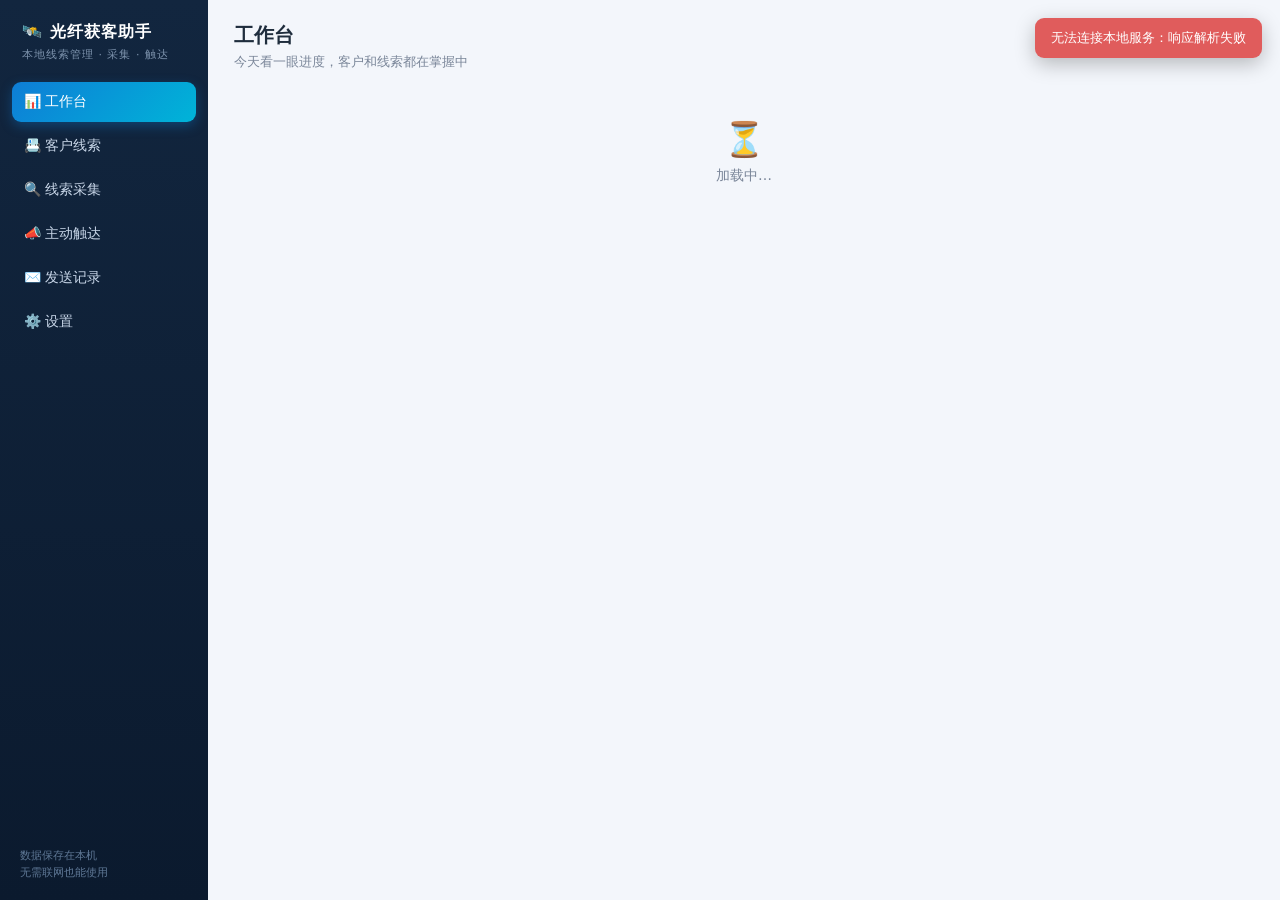
==== static/index.html @ 4c0ca36d "feat: 腾讯云服务器版本 - 落地页表单、定时自动采集、访问密码保护、Linux部署文件" ====
<!DOCTYPE html>
<html lang="zh-CN">
<head>
  <meta charset="UTF-8">
  <meta name="viewport" content="width=device-width, initial-scale=1.0">
  <title>光纤行业获客助手</title>
  <link rel="stylesheet" href="/static/style.css">
</head>
<body>
  <div class="app">
    <aside class="sidebar">
      <div class="brand">🛰️ 光纤获客助手<small>本地线索管理 · 采集 · 触达</small></div>
      <nav>
        <button class="nav-item active" data-page="dashboard">📊 工作台</button>
        <button class="nav-item" data-page="leads">📇 客户线索</button>
        <button class="nav-item" data-page="collect">🔍 线索采集</button>
        <button class="nav-item" data-page="outreach">📣 主动触达</button>
        <button class="nav-item" data-page="logs">✉️ 发送记录</button>
        <button class="nav-item" data-page="settings">⚙️ 设置</button>
      </nav>
      <div class="sidebar-footer">数据保存在本机<br>无需联网也能使用
        <button class="btn sm" id="nav-logout" style="display:none;width:100%;margin-top:10px">退出登录</button>
      </div>
    </aside>
    <main class="main">
      <div id="page-dashboard" class="page"></div>
      <div id="page-leads" class="page"></div>
      <div id="page-collect" class="page"></div>
      <div id="page-outreach" class="page"></div>
      <div id="page-logs" class="page"></div>
      <div id="page-settings" class="page"></div>
    </main>
  </div>
  <div id="modal-root"></div>
  <div id="toast-root"></div>
  <div id="login-root"></div>
  <script src="/static/app.js"></script>
</body>
</html>
---- static/style.css ----
:root {
  --bg: #f3f6fb;
  --card: #ffffff;
  --line: #e5eaf2;
  --text: #1f2d3d;
  --muted: #7a8699;
  --brand: #0e7dd6;
  --brand-2: #00b4d8;
  --brand-grad: linear-gradient(135deg, #0e7dd6, #00b4d8);
  --green: #17a673;
  --red: #e05c5c;
  --orange: #e8913a;
  --purple: #8b5cf6;
  --cyan: #0ea5b7;
  --gray: #94a3b8;
  --radius: 12px;
  --shadow: 0 2px 10px rgba(20, 40, 80, 0.06);
}

* { box-sizing: border-box; margin: 0; padding: 0; }
html, body { height: 100%; }
body {
  font-family: "PingFang SC", "Microsoft YaHei", "Segoe UI", system-ui, sans-serif;
  background: var(--bg);
  color: var(--text);
  font-size: 14px;
}

.app { display: flex; height: 100vh; overflow: hidden; }

/* ---------- 侧边栏 ---------- */
.sidebar {
  width: 208px;
  flex-shrink: 0;
  background: linear-gradient(180deg, #12263f, #0b1a2e);
  color: #c8d6e8;
  display: flex;
  flex-direction: column;
  padding: 18px 12px;
}
.brand {
  font-size: 16px;
  font-weight: 700;
  color: #fff;
  padding: 4px 10px 20px;
  letter-spacing: 1px;
}
.brand small { display: block; font-size: 11px; font-weight: 400; color: #7d93ad; margin-top: 4px; }
.nav-item {
  display: flex;
  align-items: center;
  gap: 10px;
  width: 100%;
  padding: 11px 12px;
  margin-bottom: 4px;
  border: none;
  background: transparent;
  color: #c8d6e8;
  border-radius: 9px;
  cursor: pointer;
  font-size: 14px;
  text-align: left;
  transition: background 0.15s, color 0.15s;
}
.nav-item:hover { background: rgba(255, 255, 255, 0.07); color: #fff; }
.nav-item.active { background: var(--brand-grad); color: #fff; box-shadow: 0 4px 12px rgba(14, 125, 214, 0.35); }
.sidebar-footer { margin-top: auto; font-size: 11px; color: #5f7896; padding: 10px 8px 0; line-height: 1.6; }

/* ---------- 主区域 ---------- */
.main { flex: 1; overflow-y: auto; padding: 22px 26px 60px; }
.page { display: none; }
.page.active { display: block; animation: fade 0.2s ease; }
@keyframes fade { from { opacity: 0; transform: translateY(4px); } to { opacity: 1; } }

.page-title { font-size: 20px; font-weight: 700; margin-bottom: 4px; }
.page-sub { color: var(--muted); margin-bottom: 18px; font-size: 13px; }

.card {
  background: var(--card);
  border: 1px solid var(--line);
  border-radius: var(--radius);
  box-shadow: var(--shadow);
  padding: 16px 18px;
  margin-bottom: 16px;
}
.card h3 { font-size: 15px; margin-bottom: 12px; display: flex; align-items: center; gap: 8px; }

/* ---------- 工作台 ---------- */
.stat-grid { display: grid; grid-template-columns: repeat(4, 1fr); gap: 14px; margin-bottom: 16px; }
.stat-card {
  background: var(--card);
  border: 1px solid var(--line);
  border-radius: var(--radius);
  box-shadow: var(--shadow);
  padding: 16px 18px;
}
.stat-card .num { font-size: 28px; font-weight: 800; margin: 4px 0 2px; }
.stat-card .label { color: var(--muted); font-size: 13px; }
.stat-card .accent { color: var(--brand); }
.stat-card .accent.green { color: var(--green); }
.stat-card .accent.orange { color: var(--orange); }

.two-col { display: grid; grid-template-columns: 1.4fr 1fr; gap: 16px; }
.pipeline { display: flex; gap: 8px; flex-wrap: wrap; margin-top: 4px; }
.pipe-item {
  flex: 1;
  min-width: 90px;
  background: var(--bg);
  border: 1px solid var(--line);
  border-radius: 10px;
  padding: 10px 12px;
  cursor: pointer;
  transition: transform 0.15s;
}
.pipe-item:hover { transform: translateY(-2px); }
.pipe-item .n { font-size: 20px; font-weight: 700; }
.pipe-item .t { font-size: 12px; color: var(--muted); }

.mini-list { max-height: 320px; overflow-y: auto; }
.mini-row {
  display: flex;
  align-items: center;
  justify-content: space-between;
  gap: 10px;
  padding: 9px 4px;
  border-bottom: 1px dashed var(--line);
}
.mini-row:last-child { border-bottom: none; }
.mini-row .who { font-weight: 600; }
.mini-row .when { color: var(--muted); font-size: 12px; white-space: nowrap; }

/* ---------- 按钮 / 表单 ---------- */
.btn {
  display: inline-flex;
  align-items: center;
  gap: 6px;
  border: 1px solid var(--line);
  background: #fff;
  color: var(--text);
  border-radius: 8px;
  padding: 8px 14px;
  font-size: 13px;
  cursor: pointer;
  transition: all 0.15s;
  white-space: nowrap;
}
.btn:hover { border-color: var(--brand); color: var(--brand); }
.btn.primary { background: var(--brand-grad); border: none; color: #fff; box-shadow: 0 3px 10px rgba(14, 125, 214, 0.3); }
.btn.primary:hover { filter: brightness(1.08); color: #fff; }
.btn.danger { color: var(--red); }
.btn.danger:hover { border-color: var(--red); background: #fdf1f1; }
.btn.sm { padding: 5px 10px; font-size: 12px; border-radius: 7px; }
.btn:disabled { opacity: 0.55; cursor: not-allowed; }

.toolbar { display: flex; gap: 10px; flex-wrap: wrap; align-items: center; margin-bottom: 14px; }
.toolbar .grow { flex: 1; min-width: 160px; }

.input, .select, .textarea {
  border: 1px solid var(--line);
  border-radius: 8px;
  padding: 8px 11px;
  font-size: 13px;
  font-family: inherit;
  background: #fff;
  color: var(--text);
  outline: none;
  transition: border 0.15s, box-shadow 0.15s;
}
.input:focus, .select:focus, .textarea:focus {
  border-color: var(--brand);
  box-shadow: 0 0 0 3px rgba(14, 125, 214, 0.12);
}
.input.full, .select.full, .textarea.full { width: 100%; }
.textarea { resize: vertical; min-height: 110px; line-height: 1.7; }
.field { margin-bottom: 12px; }
.field label { display: block; font-size: 13px; font-weight: 600; margin-bottom: 5px; }
.field .hint { font-size: 12px; color: var(--muted); margin-top: 4px; }
.form-grid { display: grid; grid-template-columns: 1fr 1fr; gap: 0 14px; }

/* ---------- 表格 ---------- */
.table-wrap { overflow-x: auto; }
table { width: 100%; border-collapse: collapse; font-size: 13px; }
th, td { text-align: left; padding: 10px 10px; border-bottom: 1px solid var(--line); vertical-align: middle; }
th { color: var(--muted); font-weight: 600; font-size: 12px; background: #fafbfe; white-space: nowrap; }
tr:hover td { background: #f7faff; }
td .sub { color: var(--muted); font-size: 12px; }
.row-actions { display: flex; gap: 6px; }
.clickable { cursor: pointer; }
.name-cell { font-weight: 600; color: var(--brand); }

/* ---------- 徽章 ---------- */
.badge {
  display: inline-block;
  padding: 3px 9px;
  border-radius: 20px;
  font-size: 12px;
  font-weight: 600;
  white-space: nowrap;
}
.st-新线索 { background: #e3f2fd; color: #1565c0; }
.st-待联系 { background: #fff3e0; color: #b26a00; }
.st-已联系 { background: #e0f7fa; color: #00695c; }
.st-跟进中 { background: #ede7f6; color: #6a1b9a; }
.st-已成交 { background: #e8f5e9; color: #2e7d32; }
.st-无效 { background: #eceff1; color: #607d8b; }
.tag-chip {
  display: inline-block;
  background: #eef4fb;
  color: #3d6b99;
  border-radius: 6px;
  padding: 2px 7px;
  font-size: 12px;
  margin-right: 4px;
}
.type-chip { background: #f1f5f9; color: #475569; border-radius: 6px; padding: 2px 8px; font-size: 12px; }

/* ---------- 分页 ---------- */
.pager { display: flex; align-items: center; gap: 10px; justify-content: flex-end; margin-top: 14px; }
.pager .info { color: var(--muted); font-size: 12px; }

/* ---------- 弹窗 ---------- */
.modal-mask {
  position: fixed;
  inset: 0;
  background: rgba(15, 30, 50, 0.45);
  display: flex;
  align-items: center;
  justify-content: center;
  z-index: 50;
  padding: 20px;
}
.modal {
  background: #fff;
  border-radius: 14px;
  width: 640px;
  max-width: 100%;
  max-height: 88vh;
  overflow-y: auto;
  padding: 20px 22px;
  box-shadow: 0 20px 60px rgba(0, 0, 0, 0.25);
  animation: pop 0.18s ease;
}
.modal.wide { width: 860px; }
.modal.narrow { width: 460px; }
@keyframes pop { from { transform: scale(0.97); opacity: 0; } to { transform: scale(1); opacity: 1; } }
.modal-head { display: flex; align-items: center; justify-content: space-between; margin-bottom: 16px; }
.modal-head h2 { font-size: 17px; }
.modal-foot { display: flex; justify-content: flex-end; gap: 10px; margin-top: 18px; }
.close-x { border: none; background: none; font-size: 20px; color: var(--muted); cursor: pointer; padding: 4px; }
.close-x:hover { color: var(--text); }

/* ---------- 详情 / 时间线 ---------- */
.detail-grid { display: grid; grid-template-columns: repeat(3, 1fr); gap: 10px 16px; margin-bottom: 16px; }
.detail-grid .item .k { font-size: 12px; color: var(--muted); }
.detail-grid .item .v { font-weight: 600; margin-top: 2px; word-break: break-all; }
.timeline { border-left: 2px solid var(--line); margin-left: 6px; padding-left: 16px; }
.tl-item { position: relative; padding: 6px 0 14px; }
.tl-item::before {
  content: "";
  position: absolute;
  left: -22px;
  top: 10px;
  width: 10px;
  height: 10px;
  border-radius: 50%;
  background: var(--brand);
  border: 2px solid #fff;
  box-shadow: 0 0 0 2px var(--brand);
}
.tl-item .act { font-weight: 600; }
.tl-item .dt { color: var(--muted); font-size: 12px; margin: 2px 0 4px; }
.tl-item .det { color: #44566e; }

/* ---------- 提示 ---------- */
#toast-root { position: fixed; top: 18px; right: 18px; z-index: 99; display: flex; flex-direction: column; gap: 8px; }
.toast {
  background: #1f2d3d;
  color: #fff;
  padding: 11px 16px;
  border-radius: 9px;
  box-shadow: 0 6px 20px rgba(0, 0, 0, 0.25);
  font-size: 13px;
  max-width: 380px;
  animation: slidein 0.2s ease;
}
.toast.ok { background: var(--green); }
.toast.err { background: var(--red); }
@keyframes slidein { from { transform: translateX(20px); opacity: 0; } to { transform: none; opacity: 1; } }

/* ---------- 采集 ---------- */
.sub-tabs { display: flex; gap: 8px; margin-bottom: 16px; border-bottom: 1px solid var(--line); padding-bottom: 0; }
.sub-tab {
  border: none;
  background: none;
  padding: 10px 14px;
  font-size: 14px;
  color: var(--muted);
  cursor: pointer;
  border-bottom: 2px solid transparent;
  margin-bottom: -1px;
  font-weight: 600;
}
.sub-tab.active { color: var(--brand); border-bottom-color: var(--brand); }
.drop-zone {
  border: 2px dashed #c4d2e4;
  border-radius: var(--radius);
  padding: 34px;
  text-align: center;
  color: var(--muted);
  cursor: pointer;
  transition: all 0.15s;
  background: #fbfdff;
}
.drop-zone:hover, .drop-zone.over { border-color: var(--brand); background: #f0f8ff; color: var(--brand); }
.drop-zone .big { font-size: 16px; font-weight: 600; margin-bottom: 6px; }

/* ---------- 邮件编辑器 ---------- */
.editor-row { display: flex; gap: 14px; align-items: flex-start; }
.editor-main { flex: 1.2; }
.editor-side { flex: 0.8; }
.tpl-item {
  border: 1px solid var(--line);
  border-radius: 9px;
  padding: 10px 12px;
  margin-bottom: 8px;
  cursor: pointer;
  transition: all 0.15s;
  background: #fff;
}
.tpl-item:hover, .tpl-item.sel { border-color: var(--brand); background: #f0f8ff; }
.tpl-item .t { font-weight: 600; font-size: 13px; }
.tpl-item .d { color: var(--muted); font-size: 12px; margin-top: 2px; }
.placeholder-hint { color: var(--muted); font-size: 12px; margin-top: 6px; }
.placeholder-hint code {
  background: #eef3fa;
  border-radius: 4px;
  padding: 1px 5px;
  font-family: inherit;
  color: var(--brand);
}
.result-box {
  background: #f7faff;
  border: 1px solid var(--line);
  border-radius: 9px;
  padding: 12px;
  white-space: pre-wrap;
  line-height: 1.8;
  max-height: 260px;
  overflow-y: auto;
  font-size: 13px;
}
.chk-list { max-height: 300px; overflow-y: auto; border: 1px solid var(--line); border-radius: 9px; }
.chk-row { display: flex; gap: 8px; align-items: center; padding: 8px 12px; border-bottom: 1px dashed var(--line); }
.chk-row:last-child { border-bottom: none; }
.chk-row label { flex: 1; cursor: pointer; display: flex; align-items: center; gap: 8px; }
.chk-row .em { color: var(--muted); font-size: 12px; }
.empty { text-align: center; color: var(--muted); padding: 30px 10px; }
.empty .ico { font-size: 34px; margin-bottom: 8px; }

/* ---------- 登录 ---------- */
.login-mask {
  position: fixed;
  inset: 0;
  z-index: 100;
  background: linear-gradient(160deg, #0b1a2e, #123a63);
  display: flex;
  align-items: center;
  justify-content: center;
}
.login-box {
  background: #fff;
  border-radius: 16px;
  padding: 34px 38px;
  width: 340px;
  text-align: center;
  box-shadow: 0 24px 80px rgba(0, 0, 0, 0.35);
}
.login-logo { font-size: 42px; }
.login-title { font-size: 18px; font-weight: 800; margin: 10px 0 4px; }
.login-sub { color: var(--muted); font-size: 13px; margin-bottom: 16px; }
.login-err { color: var(--red); font-size: 13px; margin-bottom: 10px; }
.login-box .btn { width: 100%; margin-top: 12px; justify-content: center; }

@media (max-width: 1000px) {
  .stat-grid { grid-template-columns: repeat(2, 1fr); }
  .two-col, .editor-row { grid-template-columns: 1fr; display: block; }
  .editor-side { margin-top: 14px; }
  .form-grid { grid-template-columns: 1fr; }
  .detail-grid { grid-template-columns: 1fr 1fr; }
}
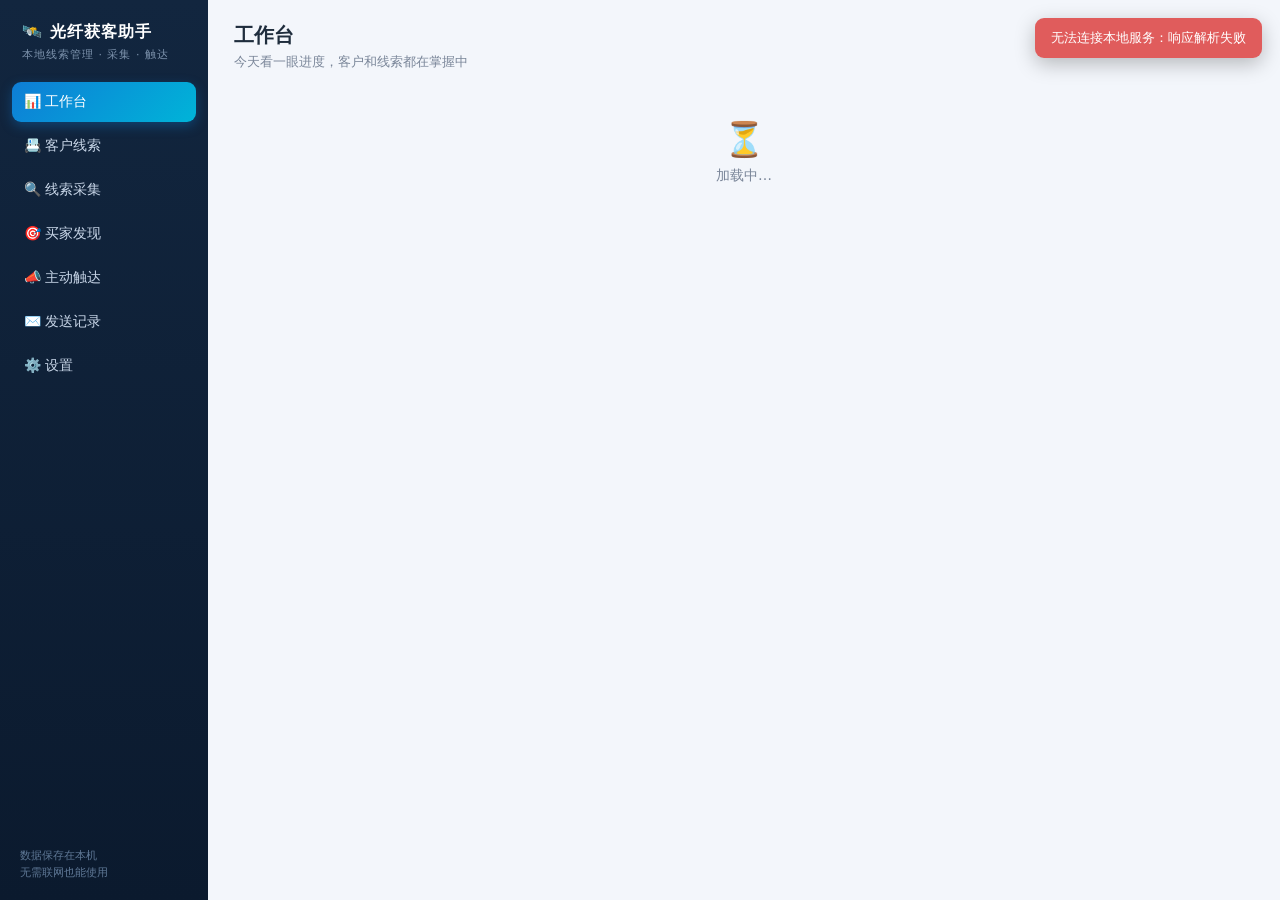
==== commit 9146c3a7: "feat: 参考五个开源获客项目优化 - 买家发现、社媒/微信记录导入、社媒话术库、AI多接口与线索评分" ====
--- a/static/index.html
+++ b/static/index.html
@@ -14,6 +14,7 @@
         <button class="nav-item active" data-page="dashboard">📊 工作台</button>
         <button class="nav-item" data-page="leads">📇 客户线索</button>
         <button class="nav-item" data-page="collect">🔍 线索采集</button>
+        <button class="nav-item" data-page="buyer">🎯 买家发现</button>
         <button class="nav-item" data-page="outreach">📣 主动触达</button>
         <button class="nav-item" data-page="logs">✉️ 发送记录</button>
         <button class="nav-item" data-page="settings">⚙️ 设置</button>
@@ -26,6 +27,7 @@
       <div id="page-dashboard" class="page"></div>
       <div id="page-leads" class="page"></div>
       <div id="page-collect" class="page"></div>
+      <div id="page-buyer" class="page"></div>
       <div id="page-outreach" class="page"></div>
       <div id="page-logs" class="page"></div>
       <div id="page-settings" class="page"></div>
--- a/static/style.css
+++ b/static/style.css
@@ -203,6 +203,9 @@
 .st-跟进中 { background: #ede7f6; color: #6a1b9a; }
 .st-已成交 { background: #e8f5e9; color: #2e7d32; }
 .st-无效 { background: #eceff1; color: #607d8b; }
+.sc-high { background: #e8f5e9; color: #2e7d32; }
+.sc-mid { background: #fff8e1; color: #b26a00; }
+.sc-low { background: #eceff1; color: #607d8b; }
 .tag-chip {
   display: inline-block;
   background: #eef4fb;
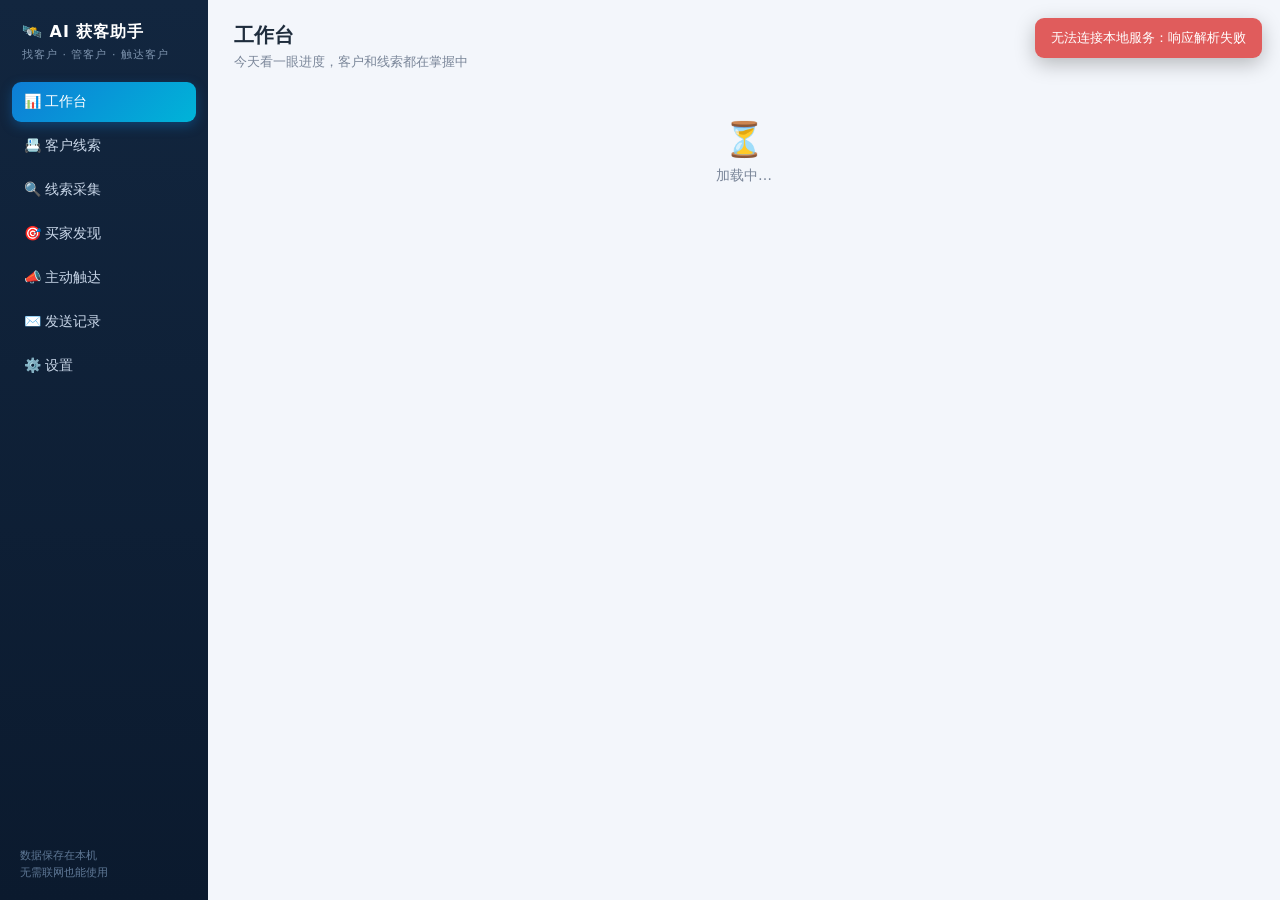
==== commit 033041fb: "feat: 工作台AI向导化 - 中央AI对话入口、操作分组、意向漏斗一键跟进、线索质量标注、全行业化+行业偏好" ====
--- a/static/index.html
+++ b/static/index.html
@@ -3,13 +3,17 @@
 <head>
   <meta charset="UTF-8">
   <meta name="viewport" content="width=device-width, initial-scale=1.0">
-  <title>光纤行业获客助手</title>
+  <meta name="theme-color" content="#0e7dd6">
+  <link rel="manifest" href="/manifest.json">
+  <link rel="icon" href="/static/icon-192.png" type="image/png">
+  <link rel="apple-touch-icon" href="/static/icon-192.png">
+  <title>AI 获客助手</title>
   <link rel="stylesheet" href="/static/style.css">
 </head>
 <body>
   <div class="app">
     <aside class="sidebar">
-      <div class="brand">🛰️ 光纤获客助手<small>本地线索管理 · 采集 · 触达</small></div>
+      <div class="brand">🛰️ AI 获客助手<small>找客户 · 管客户 · 触达客户</small></div>
       <nav>
         <button class="nav-item active" data-page="dashboard">📊 工作台</button>
         <button class="nav-item" data-page="leads">📇 客户线索</button>
@@ -35,6 +39,7 @@
   </div>
   <div id="modal-root"></div>
   <div id="toast-root"></div>
+  <div id="task-bar"></div>
   <div id="login-root"></div>
   <script src="/static/app.js"></script>
 </body>
--- a/static/style.css
+++ b/static/style.css
@@ -100,6 +100,45 @@
 .stat-card .accent.green { color: var(--green); }
 .stat-card .accent.orange { color: var(--orange); }
 
+/* ---------- 高频操作 ---------- */
+.action-grid { display: grid; grid-template-columns: repeat(4, 1fr); gap: 10px; margin-bottom: 14px; }
+.action-group { background: #f6f9fd; border: 1px solid var(--line); border-radius: 12px; padding: 12px 14px; margin-bottom: 14px; }
+.action-group-title { font-size: 13px; font-weight: 700; color: var(--muted); margin-bottom: 10px; }
+.action-group .action-grid { margin-bottom: 0; }
+.action-btn {
+  display: flex;
+  flex-direction: column;
+  align-items: center;
+  justify-content: center;
+  gap: 6px;
+  background: var(--card);
+  border: 1px solid var(--line);
+  border-radius: 12px;
+  padding: 16px 8px;
+  cursor: pointer;
+  box-shadow: var(--shadow);
+  transition: all 0.15s;
+  font-size: 13px;
+  color: var(--text);
+  font-weight: 600;
+}
+.action-btn .ico { font-size: 24px; }
+.action-btn:hover { border-color: var(--brand); transform: translateY(-2px); box-shadow: 0 6px 16px rgba(14,125,214,0.15); }
+.action-btn.primary { background: var(--brand-grad); color: #fff; border: none; }
+.action-btn.primary:hover { filter: brightness(1.08); }
+.onboard-steps { display: flex; gap: 10px; flex-wrap: wrap; }
+.onboard-step {
+  flex: 1;
+  min-width: 200px;
+  background: #f7faff;
+  border: 1px dashed #b9d2ec;
+  border-radius: 12px;
+  padding: 14px;
+}
+.onboard-step .n { color: var(--brand); font-weight: 800; }
+.onboard-step .t { font-weight: 700; margin: 4px 0; }
+.onboard-step .d { color: var(--muted); font-size: 12px; margin-bottom: 8px; line-height: 1.6; }
+
 .two-col { display: grid; grid-template-columns: 1.4fr 1fr; gap: 16px; }
 .pipeline { display: flex; gap: 8px; flex-wrap: wrap; margin-top: 4px; }
 .pipe-item {
@@ -290,6 +329,48 @@
 .toast.err { background: var(--red); }
 @keyframes slidein { from { transform: translateX(20px); opacity: 0; } to { transform: none; opacity: 1; } }
 
+/* ---------- 全局任务栏 ---------- */
+#task-bar {
+  position: fixed;
+  top: 14px;
+  right: 14px;
+  z-index: 90;
+  display: flex;
+  flex-direction: column;
+  gap: 6px;
+  max-width: 360px;
+}
+.task-chip {
+  display: flex;
+  align-items: center;
+  gap: 8px;
+  background: #1f2d3d;
+  color: #fff;
+  border-radius: 10px;
+  padding: 8px 12px;
+  font-size: 12px;
+  box-shadow: 0 8px 24px rgba(0, 0, 0, 0.25);
+  cursor: pointer;
+}
+.task-chip .t-label { font-weight: 700; white-space: nowrap; }
+.task-chip .t-stage { color: #b9c7da; white-space: nowrap; overflow: hidden; text-overflow: ellipsis; }
+.task-chip .t-prog {
+  min-width: 60px;
+  height: 5px;
+  border-radius: 3px;
+  background: rgba(255, 255, 255, 0.2);
+  overflow: hidden;
+}
+.task-chip .t-prog i {
+  display: block;
+  height: 100%;
+  background: var(--brand-2);
+  border-radius: 3px;
+  transition: width 0.3s;
+}
+.task-chip.t-done { background: var(--green); }
+.task-chip.t-fail { background: var(--red); }
+
 /* ---------- 采集 ---------- */
 .sub-tabs { display: flex; gap: 8px; margin-bottom: 16px; border-bottom: 1px solid var(--line); padding-bottom: 0; }
 .sub-tab {
@@ -360,6 +441,14 @@
 .empty { text-align: center; color: var(--muted); padding: 30px 10px; }
 .empty .ico { font-size: 34px; margin-bottom: 8px; }
 
+/* ---------- 看板 ---------- */
+.kanban { display: flex; gap: 10px; overflow-x: auto; align-items: flex-start; }
+.kanban-col { flex: 1; min-width: 175px; background: var(--bg); border: 1px solid var(--line); border-radius: 10px; padding: 8px; }
+.kanban-head { display: flex; justify-content: space-between; align-items: center; margin-bottom: 8px; }
+.kanban-body { display: flex; flex-direction: column; gap: 8px; min-height: 60px; }
+.kanban-card { background: #fff; border: 1px solid var(--line); border-radius: 8px; padding: 8px 10px; cursor: grab; box-shadow: var(--shadow); }
+.kanban-card:hover { border-color: var(--brand); }
+
 /* ---------- 登录 ---------- */
 .login-mask {
   position: fixed;
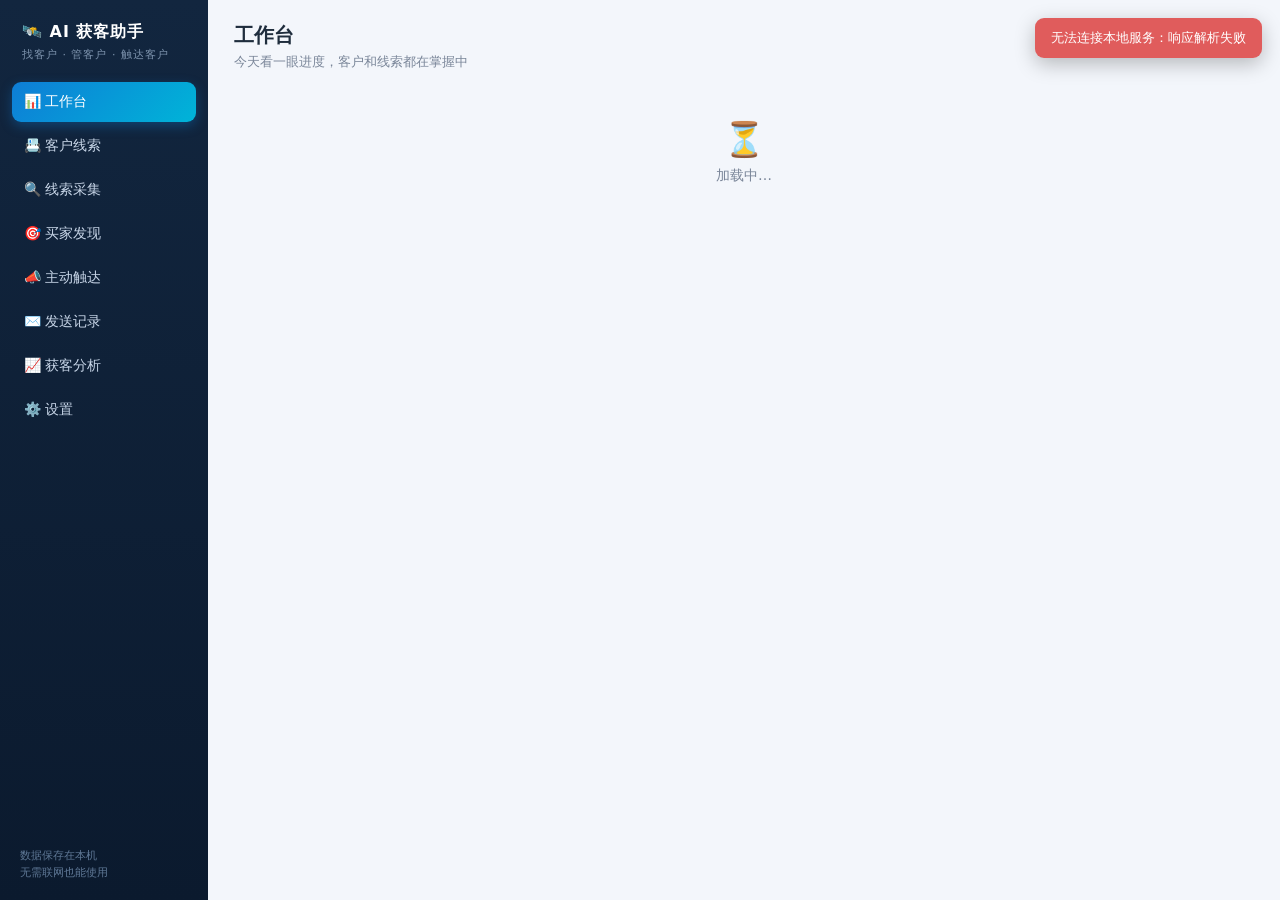
==== commit 08e87086: "feat: 获客增强v2（意向分级/自动首触/转化分析看板），修复自动首触候选逻辑并补导航入口" ====
--- a/static/index.html
+++ b/static/index.html
@@ -21,6 +21,7 @@
         <button class="nav-item" data-page="buyer">🎯 买家发现</button>
         <button class="nav-item" data-page="outreach">📣 主动触达</button>
         <button class="nav-item" data-page="logs">✉️ 发送记录</button>
+        <button class="nav-item" data-href="/analytics.html">📈 获客分析</button>
         <button class="nav-item" data-page="settings">⚙️ 设置</button>
       </nav>
       <div class="sidebar-footer">数据保存在本机<br>无需联网也能使用
--- a/static/style.css
+++ b/static/style.css
@@ -277,17 +277,50 @@
   width: 640px;
   max-width: 100%;
   max-height: 88vh;
-  overflow-y: auto;
-  padding: 20px 22px;
+  overflow: hidden;
+  display: flex;
+  flex-direction: column;
   box-shadow: 0 20px 60px rgba(0, 0, 0, 0.25);
   animation: pop 0.18s ease;
 }
 .modal.wide { width: 860px; }
 .modal.narrow { width: 460px; }
 @keyframes pop { from { transform: scale(0.97); opacity: 0; } to { transform: scale(1); opacity: 1; } }
-.modal-head { display: flex; align-items: center; justify-content: space-between; margin-bottom: 16px; }
+.modal-head {
+  display: flex;
+  align-items: center;
+  justify-content: space-between;
+  flex-shrink: 0;
+  padding: 16px 22px;
+  border-bottom: 1px solid var(--line);
+  background: #fff;
+  border-radius: 14px 14px 0 0;
+  z-index: 10;
+  box-shadow: 0 2px 10px rgba(20, 40, 80, 0.08);
+  position: relative;
+}
 .modal-head h2 { font-size: 17px; }
-.modal-foot { display: flex; justify-content: flex-end; gap: 10px; margin-top: 18px; }
+.modal-body {
+  flex: 1;
+  overflow-y: auto;
+  padding: 16px 22px;
+  min-height: 0;
+  scrollbar-width: thin;
+}
+.modal-foot {
+  flex-shrink: 0;
+  display: flex;
+  justify-content: flex-end;
+  gap: 10px;
+  padding: 14px 22px;
+  border-top: 1px solid var(--line);
+  background: #fafbfe;
+  border-radius: 0 0 14px 14px;
+  margin-top: 0;
+  z-index: 10;
+  position: relative;
+  box-shadow: 0 -2px 10px rgba(20, 40, 80, 0.06);
+}
 .close-x { border: none; background: none; font-size: 20px; color: var(--muted); cursor: pointer; padding: 4px; }
 .close-x:hover { color: var(--text); }
 
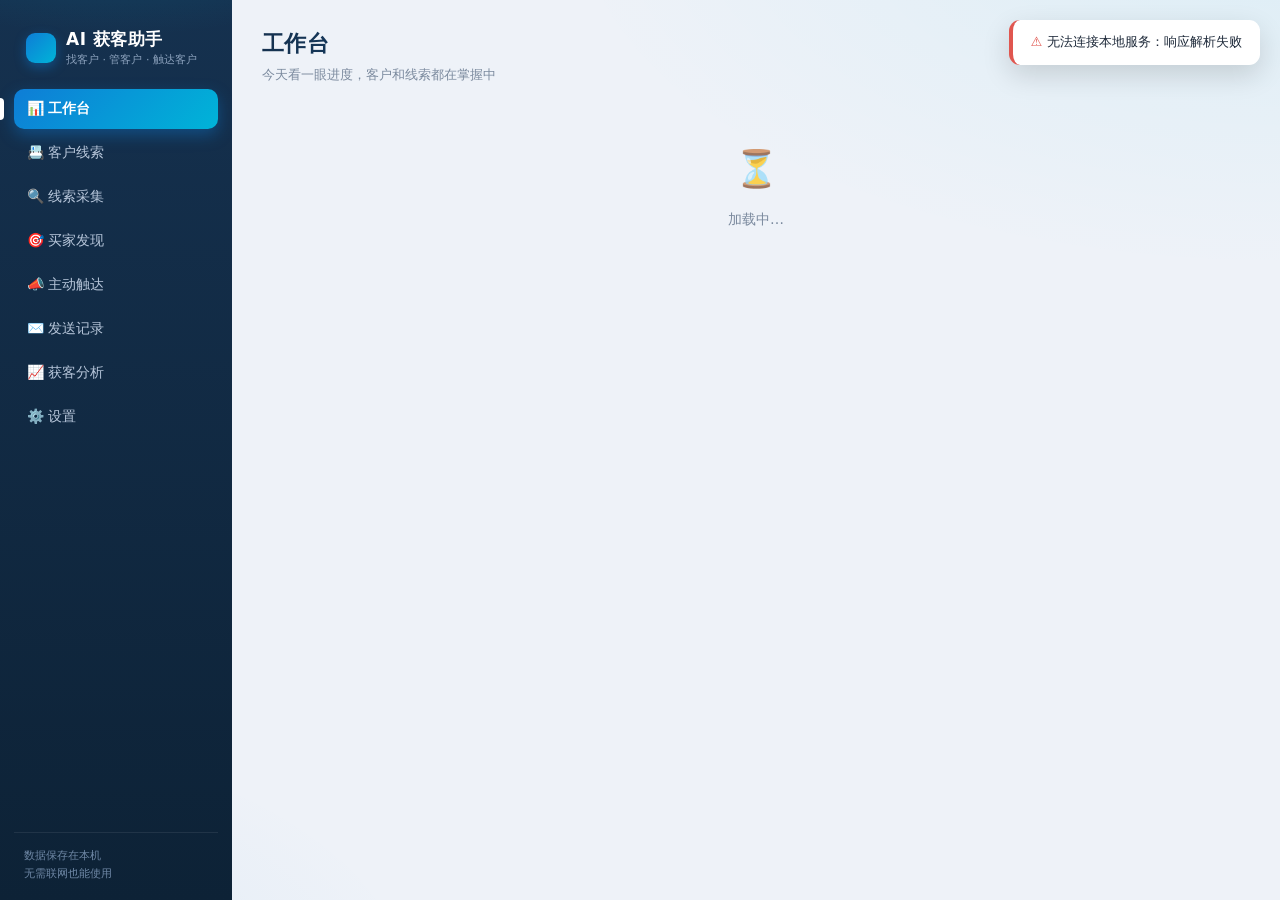
==== commit 7796915b: "style: UI v1 视觉升级（设计变量/渐变背景/组件圆角阴影/落地页与分析页重绘），修复品牌栏布局" ====
--- a/static/index.html
+++ b/static/index.html
@@ -13,7 +13,7 @@
 <body>
   <div class="app">
     <aside class="sidebar">
-      <div class="brand">🛰️ AI 获客助手<small>找客户 · 管客户 · 触达客户</small></div>
+      <div class="brand"><span class="brand-text">AI 获客助手<small>找客户 · 管客户 · 触达客户</small></span></div>
       <nav>
         <button class="nav-item active" data-page="dashboard">📊 工作台</button>
         <button class="nav-item" data-page="leads">📇 客户线索</button>
--- a/static/style.css
+++ b/static/style.css
@@ -1,159 +1,290 @@
+/* ============================================================
+   AI 获客助手 · 视觉设计系统
+   配色 / 间距 / 字体 / 圆角 / 阴影 统一变量，便于整体调校
+   ============================================================ */
 :root {
-  --bg: #f3f6fb;
-  --card: #ffffff;
-  --line: #e5eaf2;
-  --text: #1f2d3d;
-  --muted: #7a8699;
+  /* 品牌色（与落地页 hero 渐变保持一致） */
   --brand: #0e7dd6;
   --brand-2: #00b4d8;
   --brand-grad: linear-gradient(135deg, #0e7dd6, #00b4d8);
-  --green: #17a673;
-  --red: #e05c5c;
+
+  /* 中性色 */
+  --bg: #eef2f8;
+  --card: #ffffff;
+  --line: #e7edf5;
+  --text: #1e2a3a;
+  --muted: #7b8a9e;
+
+  /* 语义色 */
+  --green: #18a673;
+  --red: #e0564f;
   --orange: #e8913a;
   --purple: #8b5cf6;
   --cyan: #0ea5b7;
   --gray: #94a3b8;
-  --radius: 12px;
-  --shadow: 0 2px 10px rgba(20, 40, 80, 0.06);
+
+  /* 圆角尺度 */
+  --radius: 14px;
+  --radius-sm: 10px;
+  --radius-lg: 18px;
+
+  /* 阴影层级（更柔和、分层） */
+  --shadow-xs: 0 1px 2px rgba(16, 32, 60, 0.05);
+  --shadow-sm: 0 2px 8px rgba(16, 32, 60, 0.06), 0 1px 2px rgba(16, 32, 60, 0.04);
+  --shadow: 0 6px 20px rgba(16, 32, 60, 0.08);
+  --shadow-md: 0 12px 32px rgba(16, 32, 60, 0.12);
+  --shadow-lg: 0 24px 64px rgba(16, 32, 60, 0.22);
+
+  /* 柔和玻璃态背景 */
+  --glass: rgba(255, 255, 255, 0.72);
+
+  /* 字体 */
+  --font: "PingFang SC", "Microsoft YaHei", "Segoe UI", system-ui, -apple-system, sans-serif;
 }
 
 * { box-sizing: border-box; margin: 0; padding: 0; }
 html, body { height: 100%; }
+
 body {
-  font-family: "PingFang SC", "Microsoft YaHei", "Segoe UI", system-ui, sans-serif;
-  background: var(--bg);
+  font-family: var(--font);
+  background:
+    radial-gradient(1200px 600px at 100% -10%, rgba(0, 180, 216, 0.08), transparent 60%),
+    radial-gradient(1000px 500px at -10% 110%, rgba(14, 125, 214, 0.08), transparent 55%),
+    var(--bg);
+  background-attachment: fixed;
   color: var(--text);
   font-size: 14px;
-}
+  line-height: 1.6;
+  -webkit-font-smoothing: antialiased;
+  -moz-osx-font-smoothing: grayscale;
+}
+
+/* 滚动条美化 */
+*::-webkit-scrollbar { width: 10px; height: 10px; }
+*::-webkit-scrollbar-track { background: transparent; }
+*::-webkit-scrollbar-thumb {
+  background: #cdd8e6;
+  border-radius: 999px;
+  border: 2px solid transparent;
+  background-clip: content-box;
+}
+*::-webkit-scrollbar-thumb:hover { background: #b3c2d6; background-clip: content-box; }
+* { scrollbar-width: thin; scrollbar-color: #cdd8e6 transparent; }
 
 .app { display: flex; height: 100vh; overflow: hidden; }
 
 /* ---------- 侧边栏 ---------- */
 .sidebar {
-  width: 208px;
+  width: 232px;
   flex-shrink: 0;
-  background: linear-gradient(180deg, #12263f, #0b1a2e);
+  background: linear-gradient(180deg, #15314f 0%, #0d2236 100%);
   color: #c8d6e8;
   display: flex;
   flex-direction: column;
-  padding: 18px 12px;
+  padding: 22px 14px 16px;
+  position: relative;
+}
+.sidebar::after {
+  content: "";
+  position: absolute;
+  inset: 0;
+  background: radial-gradient(420px 180px at 50% -10%, rgba(0, 180, 216, 0.18), transparent 70%);
+  pointer-events: none;
 }
 .brand {
-  font-size: 16px;
-  font-weight: 700;
+  font-size: 17px;
+  font-weight: 800;
   color: #fff;
-  padding: 4px 10px 20px;
-  letter-spacing: 1px;
-}
-.brand small { display: block; font-size: 11px; font-weight: 400; color: #7d93ad; margin-top: 4px; }
+  padding: 6px 12px 22px;
+  letter-spacing: 0.5px;
+  display: flex;
+  align-items: center;
+  gap: 10px;
+  position: relative;
+}
+.brand::before {
+  content: "";
+  width: 30px; height: 30px;
+  border-radius: 9px;
+  background: var(--brand-grad);
+  box-shadow: 0 4px 12px rgba(14, 125, 214, 0.45);
+  flex-shrink: 0;
+}
+.brand { position: relative; }
+.brand-text { display: flex; flex-direction: column; line-height: 1.3; }
+.brand small { display: block; font-size: 11px; font-weight: 400; color: #8aa0bb; margin-top: 3px; letter-spacing: 0; }
 .nav-item {
   display: flex;
   align-items: center;
-  gap: 10px;
+  gap: 11px;
   width: 100%;
-  padding: 11px 12px;
+  padding: 11px 13px;
   margin-bottom: 4px;
   border: none;
   background: transparent;
-  color: #c8d6e8;
-  border-radius: 9px;
+  color: #b7c6da;
+  border-radius: 10px;
   cursor: pointer;
   font-size: 14px;
+  font-weight: 500;
   text-align: left;
-  transition: background 0.15s, color 0.15s;
-}
-.nav-item:hover { background: rgba(255, 255, 255, 0.07); color: #fff; }
-.nav-item.active { background: var(--brand-grad); color: #fff; box-shadow: 0 4px 12px rgba(14, 125, 214, 0.35); }
-.sidebar-footer { margin-top: auto; font-size: 11px; color: #5f7896; padding: 10px 8px 0; line-height: 1.6; }
+  position: relative;
+  transition: background 0.18s, color 0.18s, transform 0.12s;
+}
+.nav-item:hover { background: rgba(255, 255, 255, 0.08); color: #fff; }
+.nav-item.active {
+  background: var(--brand-grad);
+  color: #fff;
+  box-shadow: 0 6px 16px rgba(14, 125, 214, 0.4);
+  font-weight: 600;
+}
+.nav-item.active::before {
+  content: "";
+  position: absolute;
+  left: -14px; top: 50%;
+  transform: translateY(-50%);
+  width: 4px; height: 22px;
+  border-radius: 0 4px 4px 0;
+  background: #fff;
+}
+.sidebar-footer {
+  margin-top: auto;
+  font-size: 11px;
+  color: #6f88a6;
+  padding: 14px 10px 0;
+  line-height: 1.7;
+  border-top: 1px solid rgba(255, 255, 255, 0.08);
+}
 
 /* ---------- 主区域 ---------- */
-.main { flex: 1; overflow-y: auto; padding: 22px 26px 60px; }
+.main { flex: 1; overflow-y: auto; padding: 26px 30px 64px; }
 .page { display: none; }
-.page.active { display: block; animation: fade 0.2s ease; }
-@keyframes fade { from { opacity: 0; transform: translateY(4px); } to { opacity: 1; } }
-
-.page-title { font-size: 20px; font-weight: 700; margin-bottom: 4px; }
-.page-sub { color: var(--muted); margin-bottom: 18px; font-size: 13px; }
+.page.active { display: block; animation: fade 0.25s ease; }
+@keyframes fade { from { opacity: 0; transform: translateY(6px); } to { opacity: 1; transform: none; } }
+
+.page-title {
+  font-size: 22px;
+  font-weight: 800;
+  letter-spacing: 0.3px;
+  margin-bottom: 4px;
+  background: linear-gradient(90deg, #15314f, #0e7dd6);
+  -webkit-background-clip: text;
+  background-clip: text;
+  -webkit-text-fill-color: transparent;
+}
+.page-sub { color: var(--muted); margin-bottom: 20px; font-size: 13px; }
 
 .card {
   background: var(--card);
   border: 1px solid var(--line);
   border-radius: var(--radius);
-  box-shadow: var(--shadow);
-  padding: 16px 18px;
+  box-shadow: var(--shadow-sm);
+  padding: 18px 20px;
   margin-bottom: 16px;
-}
-.card h3 { font-size: 15px; margin-bottom: 12px; display: flex; align-items: center; gap: 8px; }
+  transition: box-shadow 0.2s, transform 0.2s, border-color 0.2s;
+}
+.card:hover { box-shadow: var(--shadow); }
+.card h3 { font-size: 15px; margin-bottom: 14px; display: flex; align-items: center; gap: 8px; font-weight: 700; }
+.card h3::before {
+  content: "";
+  width: 4px; height: 15px;
+  border-radius: 3px;
+  background: var(--brand-grad);
+}
 
 /* ---------- 工作台 ---------- */
-.stat-grid { display: grid; grid-template-columns: repeat(4, 1fr); gap: 14px; margin-bottom: 16px; }
+.stat-grid { display: grid; grid-template-columns: repeat(4, 1fr); gap: 16px; margin-bottom: 18px; }
 .stat-card {
+  position: relative;
   background: var(--card);
   border: 1px solid var(--line);
   border-radius: var(--radius);
-  box-shadow: var(--shadow);
-  padding: 16px 18px;
-}
-.stat-card .num { font-size: 28px; font-weight: 800; margin: 4px 0 2px; }
-.stat-card .label { color: var(--muted); font-size: 13px; }
+  box-shadow: var(--shadow-sm);
+  padding: 18px 18px 16px;
+  overflow: hidden;
+  transition: transform 0.2s, box-shadow 0.2s;
+}
+.stat-card::before {
+  content: "";
+  position: absolute;
+  left: 0; top: 0; bottom: 0;
+  width: 4px;
+  background: var(--brand-grad);
+  opacity: 0.9;
+}
+.stat-card:hover { transform: translateY(-3px); box-shadow: var(--shadow); }
+.stat-card .num { font-size: 30px; font-weight: 800; margin: 4px 0 2px; line-height: 1.1; letter-spacing: -0.5px; }
+.stat-card .label { color: var(--muted); font-size: 13px; font-weight: 500; }
 .stat-card .accent { color: var(--brand); }
 .stat-card .accent.green { color: var(--green); }
 .stat-card .accent.orange { color: var(--orange); }
 
 /* ---------- 高频操作 ---------- */
-.action-grid { display: grid; grid-template-columns: repeat(4, 1fr); gap: 10px; margin-bottom: 14px; }
-.action-group { background: #f6f9fd; border: 1px solid var(--line); border-radius: 12px; padding: 12px 14px; margin-bottom: 14px; }
-.action-group-title { font-size: 13px; font-weight: 700; color: var(--muted); margin-bottom: 10px; }
+.action-grid { display: grid; grid-template-columns: repeat(4, 1fr); gap: 12px; margin-bottom: 14px; }
+.action-group { background: #f6f9fd; border: 1px solid var(--line); border-radius: 12px; padding: 14px 16px; margin-bottom: 14px; }
+.action-group-title { font-size: 13px; font-weight: 700; color: var(--muted); margin-bottom: 12px; }
 .action-group .action-grid { margin-bottom: 0; }
 .action-btn {
   display: flex;
   flex-direction: column;
   align-items: center;
   justify-content: center;
-  gap: 6px;
+  gap: 8px;
   background: var(--card);
   border: 1px solid var(--line);
   border-radius: 12px;
-  padding: 16px 8px;
+  padding: 18px 8px;
   cursor: pointer;
-  box-shadow: var(--shadow);
-  transition: all 0.15s;
+  box-shadow: var(--shadow-xs);
+  transition: all 0.18s;
   font-size: 13px;
   color: var(--text);
   font-weight: 600;
 }
-.action-btn .ico { font-size: 24px; }
-.action-btn:hover { border-color: var(--brand); transform: translateY(-2px); box-shadow: 0 6px 16px rgba(14,125,214,0.15); }
-.action-btn.primary { background: var(--brand-grad); color: #fff; border: none; }
-.action-btn.primary:hover { filter: brightness(1.08); }
-.onboard-steps { display: flex; gap: 10px; flex-wrap: wrap; }
+.action-btn .ico {
+  font-size: 24px;
+  width: 46px; height: 46px;
+  display: flex; align-items: center; justify-content: center;
+  border-radius: 12px;
+  background: linear-gradient(135deg, #eaf3fd, #e4f7fb);
+  transition: transform 0.18s;
+}
+.action-btn:hover { border-color: var(--brand); transform: translateY(-3px); box-shadow: 0 10px 22px rgba(14, 125, 214, 0.16); }
+.action-btn:hover .ico { transform: scale(1.08); }
+.action-btn.primary { background: var(--brand-grad); color: #fff; border: none; box-shadow: 0 8px 20px rgba(14, 125, 214, 0.32); }
+.action-btn.primary:hover { filter: brightness(1.07); }
+.action-btn.primary .ico { background: rgba(255, 255, 255, 0.2); }
+.onboard-steps { display: flex; gap: 12px; flex-wrap: wrap; }
 .onboard-step {
   flex: 1;
   min-width: 200px;
-  background: #f7faff;
+  background: linear-gradient(180deg, #f7faff, #eef5fd);
   border: 1px dashed #b9d2ec;
   border-radius: 12px;
-  padding: 14px;
-}
-.onboard-step .n { color: var(--brand); font-weight: 800; }
-.onboard-step .t { font-weight: 700; margin: 4px 0; }
-.onboard-step .d { color: var(--muted); font-size: 12px; margin-bottom: 8px; line-height: 1.6; }
+  padding: 16px;
+  transition: transform 0.18s, box-shadow 0.18s;
+}
+.onboard-step:hover { transform: translateY(-2px); box-shadow: var(--shadow-sm); }
+.onboard-step .n { color: var(--brand); font-weight: 800; font-size: 15px; }
+.onboard-step .t { font-weight: 700; margin: 5px 0; font-size: 14px; }
+.onboard-step .d { color: var(--muted); font-size: 12px; margin-bottom: 8px; line-height: 1.7; }
 
 .two-col { display: grid; grid-template-columns: 1.4fr 1fr; gap: 16px; }
-.pipeline { display: flex; gap: 8px; flex-wrap: wrap; margin-top: 4px; }
+.pipeline { display: flex; gap: 10px; flex-wrap: wrap; margin-top: 4px; }
 .pipe-item {
   flex: 1;
-  min-width: 90px;
-  background: var(--bg);
-  border: 1px solid var(--line);
-  border-radius: 10px;
-  padding: 10px 12px;
+  min-width: 92px;
+  background: var(--card);
+  border: 1px solid var(--line);
+  border-radius: 12px;
+  padding: 12px 14px;
   cursor: pointer;
-  transition: transform 0.15s;
-}
-.pipe-item:hover { transform: translateY(-2px); }
-.pipe-item .n { font-size: 20px; font-weight: 700; }
-.pipe-item .t { font-size: 12px; color: var(--muted); }
+  box-shadow: var(--shadow-xs);
+  transition: transform 0.18s, box-shadow 0.18s, border-color 0.18s;
+}
+.pipe-item:hover { transform: translateY(-3px); box-shadow: var(--shadow); border-color: var(--brand); }
+.pipe-item .n { font-size: 22px; font-weight: 800; color: var(--brand); }
+.pipe-item .t { font-size: 12px; color: var(--muted); margin-top: 2px; }
 
 .mini-list { max-height: 320px; overflow-y: auto; }
 .mini-row {
@@ -161,11 +292,11 @@
   align-items: center;
   justify-content: space-between;
   gap: 10px;
-  padding: 9px 4px;
-  border-bottom: 1px dashed var(--line);
+  padding: 10px 4px;
+  border-bottom: 1px solid var(--line);
 }
 .mini-row:last-child { border-bottom: none; }
-.mini-row .who { font-weight: 600; }
+.mini-row .who { font-weight: 600; color: var(--text); }
 .mini-row .when { color: var(--muted); font-size: 12px; white-space: nowrap; }
 
 /* ---------- 按钮 / 表单 ---------- */
@@ -176,52 +307,72 @@
   border: 1px solid var(--line);
   background: #fff;
   color: var(--text);
-  border-radius: 8px;
-  padding: 8px 14px;
+  border-radius: 10px;
+  padding: 9px 15px;
   font-size: 13px;
+  font-weight: 600;
   cursor: pointer;
-  transition: all 0.15s;
+  transition: all 0.16s;
   white-space: nowrap;
-}
-.btn:hover { border-color: var(--brand); color: var(--brand); }
-.btn.primary { background: var(--brand-grad); border: none; color: #fff; box-shadow: 0 3px 10px rgba(14, 125, 214, 0.3); }
-.btn.primary:hover { filter: brightness(1.08); color: #fff; }
+  box-shadow: var(--shadow-xs);
+}
+.btn:hover { border-color: var(--brand); color: var(--brand); transform: translateY(-1px); box-shadow: var(--shadow-sm); }
+.btn:active { transform: translateY(0); }
+.btn.primary {
+  background: var(--brand-grad);
+  border: none;
+  color: #fff;
+  box-shadow: 0 6px 16px rgba(14, 125, 214, 0.32);
+}
+.btn.primary:hover { filter: brightness(1.07); color: #fff; transform: translateY(-1px); }
 .btn.danger { color: var(--red); }
-.btn.danger:hover { border-color: var(--red); background: #fdf1f1; }
-.btn.sm { padding: 5px 10px; font-size: 12px; border-radius: 7px; }
-.btn:disabled { opacity: 0.55; cursor: not-allowed; }
-
-.toolbar { display: flex; gap: 10px; flex-wrap: wrap; align-items: center; margin-bottom: 14px; }
+.btn.danger:hover { border-color: var(--red); background: #fdf1f0; }
+.btn.sm { padding: 6px 11px; font-size: 12px; border-radius: 8px; }
+.btn:disabled { opacity: 0.55; cursor: not-allowed; transform: none; box-shadow: none; }
+
+.toolbar { display: flex; gap: 10px; flex-wrap: wrap; align-items: center; margin-bottom: 16px; }
 .toolbar .grow { flex: 1; min-width: 160px; }
 
 .input, .select, .textarea {
   border: 1px solid var(--line);
-  border-radius: 8px;
-  padding: 8px 11px;
+  border-radius: 10px;
+  padding: 9px 12px;
   font-size: 13px;
   font-family: inherit;
   background: #fff;
   color: var(--text);
   outline: none;
-  transition: border 0.15s, box-shadow 0.15s;
-}
+  transition: border 0.16s, box-shadow 0.16s;
+}
+.input:hover, .select:hover, .textarea:hover { border-color: #cdd8e6; }
 .input:focus, .select:focus, .textarea:focus {
   border-color: var(--brand);
-  box-shadow: 0 0 0 3px rgba(14, 125, 214, 0.12);
+  box-shadow: 0 0 0 4px rgba(14, 125, 214, 0.12);
 }
 .input.full, .select.full, .textarea.full { width: 100%; }
 .textarea { resize: vertical; min-height: 110px; line-height: 1.7; }
-.field { margin-bottom: 12px; }
-.field label { display: block; font-size: 13px; font-weight: 600; margin-bottom: 5px; }
-.field .hint { font-size: 12px; color: var(--muted); margin-top: 4px; }
+.field { margin-bottom: 14px; }
+.field label { display: block; font-size: 13px; font-weight: 600; margin-bottom: 6px; color: #34465c; }
+.field .hint { font-size: 12px; color: var(--muted); margin-top: 5px; line-height: 1.6; }
 .form-grid { display: grid; grid-template-columns: 1fr 1fr; gap: 0 14px; }
 
 /* ---------- 表格 ---------- */
-.table-wrap { overflow-x: auto; }
+.table-wrap { overflow-x: auto; border-radius: var(--radius); border: 1px solid var(--line); background: #fff; box-shadow: var(--shadow-xs); }
 table { width: 100%; border-collapse: collapse; font-size: 13px; }
-th, td { text-align: left; padding: 10px 10px; border-bottom: 1px solid var(--line); vertical-align: middle; }
-th { color: var(--muted); font-weight: 600; font-size: 12px; background: #fafbfe; white-space: nowrap; }
-tr:hover td { background: #f7faff; }
+th, td { text-align: left; padding: 11px 12px; border-bottom: 1px solid var(--line); vertical-align: middle; }
+th {
+  color: var(--muted);
+  font-weight: 600;
+  font-size: 12px;
+  background: #f7fafd;
+  white-space: nowrap;
+  position: sticky;
+  top: 0;
+  z-index: 1;
+}
+tr:last-child td { border-bottom: none; }
+tbody tr { transition: background 0.12s; }
+tr:hover td { background: #f5f9fe; }
 td .sub { color: var(--muted); font-size: 12px; }
 .row-actions { display: flex; gap: 6px; }
 .clickable { cursor: pointer; }
@@ -230,41 +381,45 @@
 /* ---------- 徽章 ---------- */
 .badge {
   display: inline-block;
-  padding: 3px 9px;
-  border-radius: 20px;
+  padding: 3px 10px;
+  border-radius: 999px;
   font-size: 12px;
   font-weight: 600;
   white-space: nowrap;
-}
-.st-新线索 { background: #e3f2fd; color: #1565c0; }
+  line-height: 1.5;
+}
+.st-新线索 { background: #e3f0fd; color: #1565c0; }
 .st-待联系 { background: #fff3e0; color: #b26a00; }
-.st-已联系 { background: #e0f7fa; color: #00695c; }
+.st-已联系 { background: #e0f5f8; color: #00707a; }
 .st-跟进中 { background: #ede7f6; color: #6a1b9a; }
-.st-已成交 { background: #e8f5e9; color: #2e7d32; }
+.st-已成交 { background: #e6f6ed; color: #1f8a4c; }
 .st-无效 { background: #eceff1; color: #607d8b; }
-.sc-high { background: #e8f5e9; color: #2e7d32; }
+.sc-high { background: #e6f6ed; color: #1f8a4c; }
 .sc-mid { background: #fff8e1; color: #b26a00; }
 .sc-low { background: #eceff1; color: #607d8b; }
 .tag-chip {
   display: inline-block;
   background: #eef4fb;
   color: #3d6b99;
-  border-radius: 6px;
-  padding: 2px 7px;
+  border-radius: 7px;
+  padding: 2px 8px;
   font-size: 12px;
   margin-right: 4px;
-}
-.type-chip { background: #f1f5f9; color: #475569; border-radius: 6px; padding: 2px 8px; font-size: 12px; }
+  font-weight: 500;
+}
+.type-chip { background: #f1f5f9; color: #475569; border-radius: 7px; padding: 2px 8px; font-size: 12px; font-weight: 500; }
 
 /* ---------- 分页 ---------- */
-.pager { display: flex; align-items: center; gap: 10px; justify-content: flex-end; margin-top: 14px; }
+.pager { display: flex; align-items: center; gap: 10px; justify-content: flex-end; margin-top: 16px; }
 .pager .info { color: var(--muted); font-size: 12px; }
 
 /* ---------- 弹窗 ---------- */
 .modal-mask {
   position: fixed;
   inset: 0;
-  background: rgba(15, 30, 50, 0.45);
+  background: rgba(15, 30, 50, 0.5);
+  backdrop-filter: blur(3px);
+  -webkit-backdrop-filter: blur(3px);
   display: flex;
   align-items: center;
   justify-content: center;
@@ -273,37 +428,35 @@
 }
 .modal {
   background: #fff;
-  border-radius: 14px;
+  border-radius: 16px;
   width: 640px;
   max-width: 100%;
   max-height: 88vh;
   overflow: hidden;
   display: flex;
   flex-direction: column;
-  box-shadow: 0 20px 60px rgba(0, 0, 0, 0.25);
-  animation: pop 0.18s ease;
+  box-shadow: var(--shadow-lg);
+  animation: pop 0.2s cubic-bezier(0.2, 0.8, 0.3, 1);
 }
 .modal.wide { width: 860px; }
 .modal.narrow { width: 460px; }
-@keyframes pop { from { transform: scale(0.97); opacity: 0; } to { transform: scale(1); opacity: 1; } }
+@keyframes pop { from { transform: scale(0.96) translateY(8px); opacity: 0; } to { transform: scale(1) translateY(0); opacity: 1; } }
 .modal-head {
   display: flex;
   align-items: center;
   justify-content: space-between;
   flex-shrink: 0;
-  padding: 16px 22px;
+  padding: 18px 24px;
   border-bottom: 1px solid var(--line);
   background: #fff;
-  border-radius: 14px 14px 0 0;
-  z-index: 10;
-  box-shadow: 0 2px 10px rgba(20, 40, 80, 0.08);
+  border-radius: 16px 16px 0 0;
   position: relative;
 }
-.modal-head h2 { font-size: 17px; }
+.modal-head h2 { font-size: 17px; font-weight: 700; }
 .modal-body {
   flex: 1;
   overflow-y: auto;
-  padding: 16px 22px;
+  padding: 18px 24px;
   min-height: 0;
   scrollbar-width: thin;
 }
@@ -312,204 +465,257 @@
   display: flex;
   justify-content: flex-end;
   gap: 10px;
-  padding: 14px 22px;
+  padding: 14px 24px;
   border-top: 1px solid var(--line);
   background: #fafbfe;
-  border-radius: 0 0 14px 14px;
-  margin-top: 0;
-  z-index: 10;
-  position: relative;
-  box-shadow: 0 -2px 10px rgba(20, 40, 80, 0.06);
-}
-.close-x { border: none; background: none; font-size: 20px; color: var(--muted); cursor: pointer; padding: 4px; }
-.close-x:hover { color: var(--text); }
+  border-radius: 0 0 16px 16px;
+}
+.close-x { border: none; background: none; font-size: 22px; color: var(--muted); cursor: pointer; padding: 2px 6px; border-radius: 8px; transition: background 0.15s, color 0.15s; }
+.close-x:hover { color: var(--text); background: #f0f3f8; }
 
 /* ---------- 详情 / 时间线 ---------- */
-.detail-grid { display: grid; grid-template-columns: repeat(3, 1fr); gap: 10px 16px; margin-bottom: 16px; }
+.detail-grid { display: grid; grid-template-columns: repeat(3, 1fr); gap: 12px 18px; margin-bottom: 18px; }
+.detail-grid .item {
+  background: #f8fafd;
+  border: 1px solid var(--line);
+  border-radius: 10px;
+  padding: 10px 12px;
+}
 .detail-grid .item .k { font-size: 12px; color: var(--muted); }
-.detail-grid .item .v { font-weight: 600; margin-top: 2px; word-break: break-all; }
-.timeline { border-left: 2px solid var(--line); margin-left: 6px; padding-left: 16px; }
-.tl-item { position: relative; padding: 6px 0 14px; }
+.detail-grid .item .v { font-weight: 600; margin-top: 3px; word-break: break-all; }
+.timeline { border-left: 2px solid #dbe4ef; margin-left: 6px; padding-left: 18px; }
+.tl-item { position: relative; padding: 6px 0 16px; }
 .tl-item::before {
   content: "";
   position: absolute;
-  left: -22px;
-  top: 10px;
-  width: 10px;
-  height: 10px;
+  left: -24px;
+  top: 11px;
+  width: 11px;
+  height: 11px;
   border-radius: 50%;
-  background: var(--brand);
+  background: var(--brand-grad);
   border: 2px solid #fff;
-  box-shadow: 0 0 0 2px var(--brand);
+  box-shadow: 0 0 0 3px rgba(14, 125, 214, 0.18);
 }
 .tl-item .act { font-weight: 600; }
 .tl-item .dt { color: var(--muted); font-size: 12px; margin: 2px 0 4px; }
-.tl-item .det { color: #44566e; }
+.tl-item .det { color: #44566e; line-height: 1.7; }
 
 /* ---------- 提示 ---------- */
-#toast-root { position: fixed; top: 18px; right: 18px; z-index: 99; display: flex; flex-direction: column; gap: 8px; }
+#toast-root { position: fixed; top: 20px; right: 20px; z-index: 99; display: flex; flex-direction: column; gap: 10px; }
 .toast {
   background: #1f2d3d;
   color: #fff;
-  padding: 11px 16px;
-  border-radius: 9px;
-  box-shadow: 0 6px 20px rgba(0, 0, 0, 0.25);
+  padding: 12px 18px;
+  border-radius: 11px;
+  box-shadow: 0 10px 28px rgba(0, 0, 0, 0.28);
   font-size: 13px;
   max-width: 380px;
-  animation: slidein 0.2s ease;
-}
-.toast.ok { background: var(--green); }
-.toast.err { background: var(--red); }
-@keyframes slidein { from { transform: translateX(20px); opacity: 0; } to { transform: none; opacity: 1; } }
+  font-weight: 500;
+  border-left: 4px solid var(--brand);
+  animation: slidein 0.25s cubic-bezier(0.2, 0.8, 0.3, 1);
+}
+.toast.ok { background: #fff; color: #1e2a3a; border-left-color: var(--green); box-shadow: 0 10px 28px rgba(0, 0, 0, 0.14); }
+.toast.err { background: #fff; color: #1e2a3a; border-left-color: var(--red); box-shadow: 0 10px 28px rgba(0, 0, 0, 0.14); }
+.toast.ok::before { content: "✓ "; color: var(--green); font-weight: 800; }
+.toast.err::before { content: "⚠ "; color: var(--red); font-weight: 800; }
+@keyframes slidein { from { transform: translateX(24px); opacity: 0; } to { transform: none; opacity: 1; } }
 
 /* ---------- 全局任务栏 ---------- */
 #task-bar {
   position: fixed;
-  top: 14px;
-  right: 14px;
+  top: 16px;
+  right: 16px;
   z-index: 90;
   display: flex;
   flex-direction: column;
-  gap: 6px;
+  gap: 8px;
   max-width: 360px;
 }
 .task-chip {
   display: flex;
   align-items: center;
-  gap: 8px;
+  gap: 10px;
   background: #1f2d3d;
   color: #fff;
-  border-radius: 10px;
-  padding: 8px 12px;
+  border-radius: 12px;
+  padding: 10px 14px;
   font-size: 12px;
-  box-shadow: 0 8px 24px rgba(0, 0, 0, 0.25);
+  box-shadow: 0 10px 28px rgba(0, 0, 0, 0.28);
   cursor: pointer;
 }
 .task-chip .t-label { font-weight: 700; white-space: nowrap; }
-.task-chip .t-stage { color: #b9c7da; white-space: nowrap; overflow: hidden; text-overflow: ellipsis; }
+.task-chip .t-stage { color: #c2d0e2; white-space: nowrap; overflow: hidden; text-overflow: ellipsis; }
 .task-chip .t-prog {
-  min-width: 60px;
-  height: 5px;
-  border-radius: 3px;
-  background: rgba(255, 255, 255, 0.2);
+  min-width: 64px;
+  height: 6px;
+  border-radius: 4px;
+  background: rgba(255, 255, 255, 0.22);
   overflow: hidden;
 }
 .task-chip .t-prog i {
   display: block;
   height: 100%;
   background: var(--brand-2);
-  border-radius: 3px;
+  border-radius: 4px;
   transition: width 0.3s;
 }
 .task-chip.t-done { background: var(--green); }
 .task-chip.t-fail { background: var(--red); }
 
 /* ---------- 采集 ---------- */
-.sub-tabs { display: flex; gap: 8px; margin-bottom: 16px; border-bottom: 1px solid var(--line); padding-bottom: 0; }
+.sub-tabs { display: flex; gap: 6px; margin-bottom: 18px; border-bottom: 1px solid var(--line); padding-bottom: 0; }
 .sub-tab {
   border: none;
   background: none;
-  padding: 10px 14px;
+  padding: 11px 16px;
   font-size: 14px;
   color: var(--muted);
   cursor: pointer;
   border-bottom: 2px solid transparent;
   margin-bottom: -1px;
   font-weight: 600;
-}
+  border-radius: 8px 8px 0 0;
+  transition: color 0.15s, background 0.15s;
+}
+.sub-tab:hover { color: var(--brand); background: #f0f6fd; }
 .sub-tab.active { color: var(--brand); border-bottom-color: var(--brand); }
 .drop-zone {
   border: 2px dashed #c4d2e4;
   border-radius: var(--radius);
-  padding: 34px;
+  padding: 38px;
   text-align: center;
   color: var(--muted);
   cursor: pointer;
-  transition: all 0.15s;
+  transition: all 0.18s;
   background: #fbfdff;
 }
-.drop-zone:hover, .drop-zone.over { border-color: var(--brand); background: #f0f8ff; color: var(--brand); }
-.drop-zone .big { font-size: 16px; font-weight: 600; margin-bottom: 6px; }
+.drop-zone:hover, .drop-zone.over { border-color: var(--brand); background: #eef6ff; color: var(--brand); }
+.drop-zone .big { font-size: 16px; font-weight: 700; margin-bottom: 6px; }
 
 /* ---------- 邮件编辑器 ---------- */
-.editor-row { display: flex; gap: 14px; align-items: flex-start; }
+.editor-row { display: flex; gap: 16px; align-items: flex-start; }
 .editor-main { flex: 1.2; }
 .editor-side { flex: 0.8; }
 .tpl-item {
   border: 1px solid var(--line);
-  border-radius: 9px;
-  padding: 10px 12px;
-  margin-bottom: 8px;
+  border-radius: 11px;
+  padding: 11px 14px;
+  margin-bottom: 10px;
   cursor: pointer;
-  transition: all 0.15s;
+  transition: all 0.16s;
   background: #fff;
 }
-.tpl-item:hover, .tpl-item.sel { border-color: var(--brand); background: #f0f8ff; }
+.tpl-item:hover, .tpl-item.sel { border-color: var(--brand); background: #eef6ff; box-shadow: var(--shadow-xs); }
 .tpl-item .t { font-weight: 600; font-size: 13px; }
-.tpl-item .d { color: var(--muted); font-size: 12px; margin-top: 2px; }
-.placeholder-hint { color: var(--muted); font-size: 12px; margin-top: 6px; }
+.tpl-item .d { color: var(--muted); font-size: 12px; margin-top: 3px; }
+.placeholder-hint { color: var(--muted); font-size: 12px; margin-top: 8px; line-height: 1.7; }
 .placeholder-hint code {
   background: #eef3fa;
-  border-radius: 4px;
-  padding: 1px 5px;
+  border-radius: 5px;
+  padding: 1px 6px;
   font-family: inherit;
   color: var(--brand);
 }
 .result-box {
-  background: #f7faff;
-  border: 1px solid var(--line);
-  border-radius: 9px;
-  padding: 12px;
+  background: #f8fafd;
+  border: 1px solid var(--line);
+  border-radius: 11px;
+  padding: 14px;
   white-space: pre-wrap;
   line-height: 1.8;
   max-height: 260px;
   overflow-y: auto;
   font-size: 13px;
 }
-.chk-list { max-height: 300px; overflow-y: auto; border: 1px solid var(--line); border-radius: 9px; }
-.chk-row { display: flex; gap: 8px; align-items: center; padding: 8px 12px; border-bottom: 1px dashed var(--line); }
+.chk-list { max-height: 300px; overflow-y: auto; border: 1px solid var(--line); border-radius: 11px; }
+.chk-row { display: flex; gap: 8px; align-items: center; padding: 9px 14px; border-bottom: 1px solid var(--line); }
 .chk-row:last-child { border-bottom: none; }
 .chk-row label { flex: 1; cursor: pointer; display: flex; align-items: center; gap: 8px; }
 .chk-row .em { color: var(--muted); font-size: 12px; }
-.empty { text-align: center; color: var(--muted); padding: 30px 10px; }
-.empty .ico { font-size: 34px; margin-bottom: 8px; }
+.empty { text-align: center; color: var(--muted); padding: 34px 10px; }
+.empty .ico { font-size: 36px; margin-bottom: 10px; opacity: 0.8; }
 
 /* ---------- 看板 ---------- */
-.kanban { display: flex; gap: 10px; overflow-x: auto; align-items: flex-start; }
-.kanban-col { flex: 1; min-width: 175px; background: var(--bg); border: 1px solid var(--line); border-radius: 10px; padding: 8px; }
-.kanban-head { display: flex; justify-content: space-between; align-items: center; margin-bottom: 8px; }
+.kanban { display: flex; gap: 12px; overflow-x: auto; align-items: flex-start; padding-bottom: 6px; }
+.kanban-col { flex: 1; min-width: 180px; background: #f4f7fb; border: 1px solid var(--line); border-radius: 12px; padding: 10px; }
+.kanban-head { display: flex; justify-content: space-between; align-items: center; margin-bottom: 10px; font-weight: 700; font-size: 13px; }
 .kanban-body { display: flex; flex-direction: column; gap: 8px; min-height: 60px; }
-.kanban-card { background: #fff; border: 1px solid var(--line); border-radius: 8px; padding: 8px 10px; cursor: grab; box-shadow: var(--shadow); }
-.kanban-card:hover { border-color: var(--brand); }
+.kanban-card {
+  background: #fff;
+  border: 1px solid var(--line);
+  border-radius: 10px;
+  padding: 10px 12px;
+  cursor: grab;
+  box-shadow: var(--shadow-xs);
+  transition: border-color 0.16s, box-shadow 0.16s, transform 0.16s;
+}
+.kanban-card:hover { border-color: var(--brand); box-shadow: var(--shadow-sm); transform: translateY(-2px); }
 
 /* ---------- 登录 ---------- */
 .login-mask {
   position: fixed;
   inset: 0;
   z-index: 100;
-  background: linear-gradient(160deg, #0b1a2e, #123a63);
+  background:
+    radial-gradient(900px 500px at 80% 10%, rgba(0, 180, 216, 0.25), transparent 60%),
+    linear-gradient(160deg, #0b1a2e, #123a63);
   display: flex;
   align-items: center;
   justify-content: center;
 }
 .login-box {
   background: #fff;
-  border-radius: 16px;
-  padding: 34px 38px;
-  width: 340px;
+  border-radius: 20px;
+  padding: 38px 40px;
+  width: 350px;
   text-align: center;
-  box-shadow: 0 24px 80px rgba(0, 0, 0, 0.35);
-}
-.login-logo { font-size: 42px; }
-.login-title { font-size: 18px; font-weight: 800; margin: 10px 0 4px; }
-.login-sub { color: var(--muted); font-size: 13px; margin-bottom: 16px; }
-.login-err { color: var(--red); font-size: 13px; margin-bottom: 10px; }
-.login-box .btn { width: 100%; margin-top: 12px; justify-content: center; }
-
+  box-shadow: 0 30px 90px rgba(0, 0, 0, 0.4);
+  animation: pop 0.25s cubic-bezier(0.2, 0.8, 0.3, 1);
+}
+.login-logo {
+  font-size: 44px;
+  width: 72px; height: 72px;
+  margin: 0 auto 6px;
+  display: flex; align-items: center; justify-content: center;
+  border-radius: 20px;
+  background: var(--brand-grad);
+  box-shadow: 0 10px 26px rgba(14, 125, 214, 0.4);
+}
+.login-title { font-size: 19px; font-weight: 800; margin: 12px 0 5px; }
+.login-sub { color: var(--muted); font-size: 13px; margin-bottom: 18px; }
+.login-err { color: var(--red); font-size: 13px; margin-bottom: 12px; background: #fdf1f0; border-radius: 8px; padding: 8px; }
+.login-box .btn { width: 100%; margin-top: 14px; justify-content: center; padding: 11px; font-size: 14px; }
+
+/* ---------- 响应式 ---------- */
+@media (max-width: 1100px) {
+  .stat-grid, .action-grid { grid-template-columns: repeat(2, 1fr); }
+}
 @media (max-width: 1000px) {
-  .stat-grid { grid-template-columns: repeat(2, 1fr); }
   .two-col, .editor-row { grid-template-columns: 1fr; display: block; }
-  .editor-side { margin-top: 14px; }
+  .editor-side { margin-top: 16px; }
   .form-grid { grid-template-columns: 1fr; }
   .detail-grid { grid-template-columns: 1fr 1fr; }
 }
+@media (max-width: 720px) {
+  .app { flex-direction: column; height: auto; min-height: 100vh; }
+  .sidebar {
+    width: 100%;
+    flex-direction: row;
+    align-items: center;
+    padding: 10px 12px;
+    overflow-x: auto;
+    gap: 4px;
+  }
+  .brand { padding: 4px 10px 4px 6px; margin-right: 6px; }
+  .brand small { display: none; }
+  .brand::before { width: 26px; height: 26px; }
+  .sidebar nav { display: flex; gap: 4px; }
+  .nav-item { width: auto; margin-bottom: 0; padding: 9px 11px; white-space: nowrap; }
+  .nav-item.active::before { display: none; }
+  .sidebar-footer { display: none; }
+  .main { padding: 18px 16px 48px; }
+  .stat-grid, .action-grid { grid-template-columns: 1fr 1fr; }
+  .detail-grid { grid-template-columns: 1fr; }
+  .login-box { width: calc(100% - 32px); }
+}
